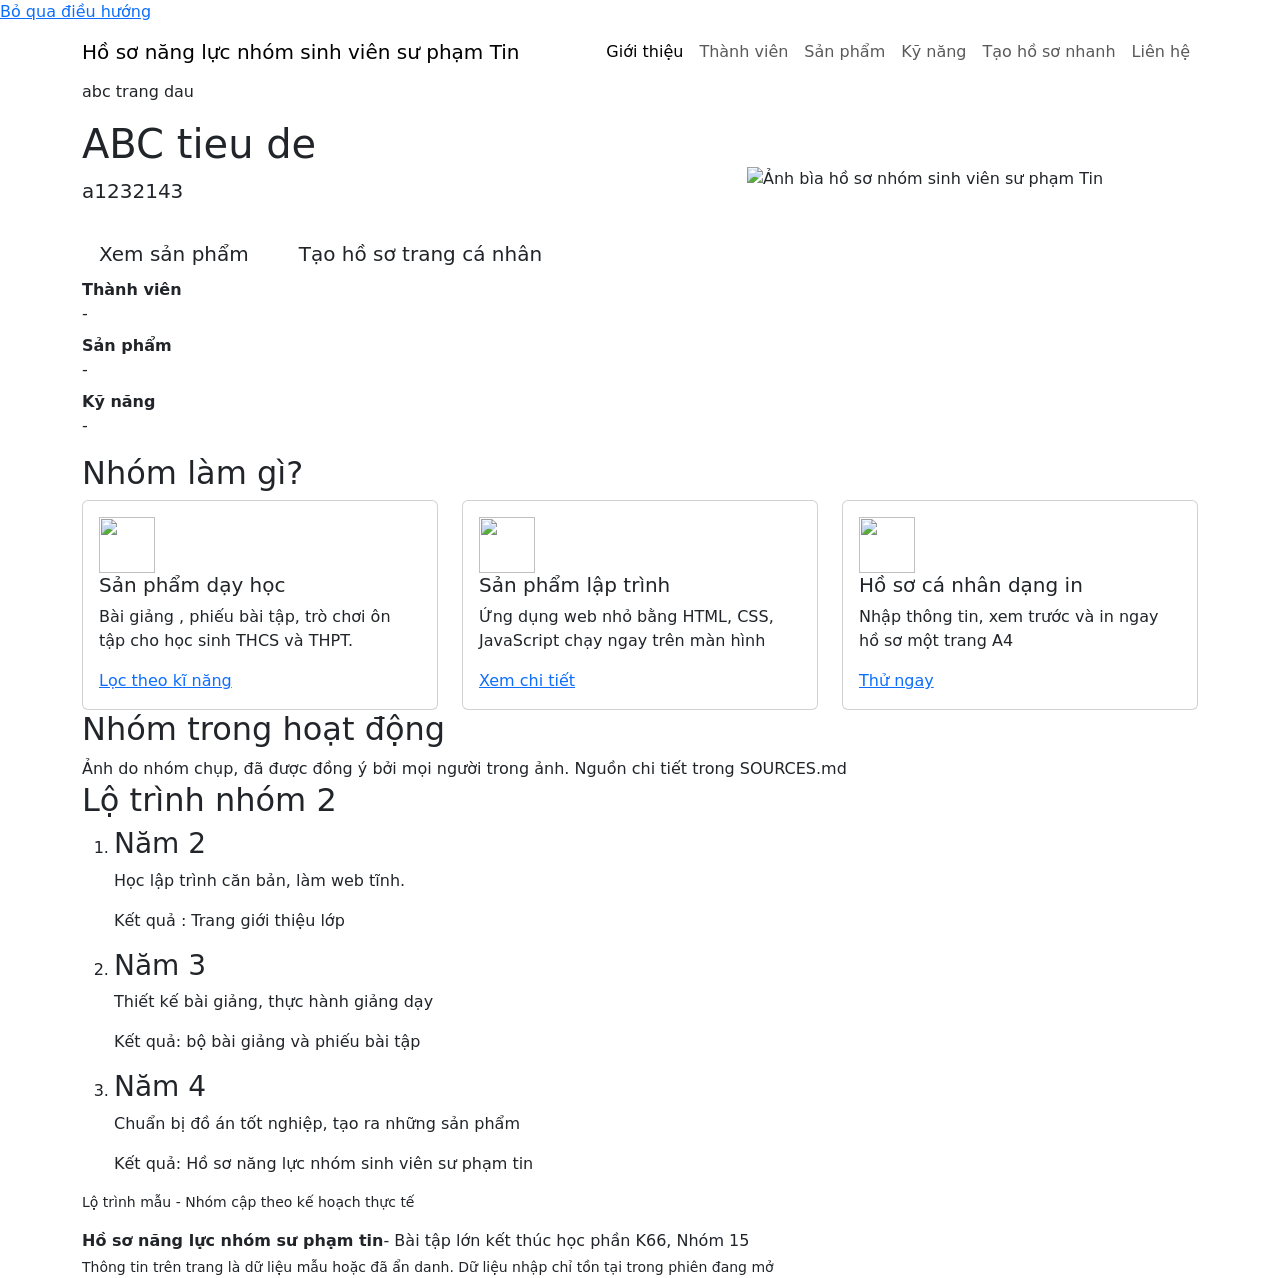
==== index.html @ cf4a586d "index.html" ====
<!DOCTYPE html>
<html lang="vi">
    <head>
        <meta charset="UTF-8">
        <meta name="viewport" content="width=device-width, initial-scale=1">
        <meta name="description" content="Hồ sơ năng lực nhóm sinh viên sư phạm tin">
        <title>Giới thiệu : Hồ sơ năng lực nhóm sinh viên sư phạm tin</title>
        <link rel="preconnect" href="https://fonts.googleapis.com">
        <link rel="preconnect" href="https://fonts.gstatic.com" crossorigin>
        <link href="https://fonts.googleapis.com/css2?family=Be+Vietnam+Pro:wght@400;500;700;800&family=Patrick+Hand&display=swap" rel="stylesheet">
        <link href="https://cdn.jsdelivr.net/npm/bootstrap@5.3.3/dist/css/bootstrap.min.css" rel="stylesheet">
        <link rel="icon" href="image/logo.jpg" type="image/jpeg">
        <link rel="stylesheet" href="css/style.css">
    </head>
     
    <body>
        <a class="skip-link" href="#main">Bỏ qua điều hướng</a>
        <header class="site-nav no-print"><nav class="navbar navbar-expand-lg"><div class="container">
            <a class="navbar-brand d-flex align-items-center gap-2" href="index.html"><img class="brand-logo" src="image/logo.jpg" width="36" height="36" alt="Logo nhóm Sư phạm Tin" onerror="this.remove()"><span>Hồ sơ năng lực nhóm sinh viên sư phạm Tin</span>
             </a>
             <button class="navbar-toggler" type="button" data-bs-toggle="collapse" data-bs-target="#menu" aria-controls="menu" aria-expanded="false" aria-label="Mở menu"><span class="navbar-toggler-icon"></span></button>
             <div class="collapse navbar-collapse" id="menu"><ul class="navbar-nav ms-auto"><li class="nav-item"><a class="nav-link active" href="index.html" aria-current="page">Giới thiệu</a></li><li class="nav-item"><a class="nav-link" href="thanhvien.html">Thành viên</a></li><li class="nav-item"><a class="nav-link" href="sanpham.html">Sản phẩm</a></li><li class="nav-item"><a class="nav-link" href="kynang.html">Kỹ năng</a></li><li class="nav-item"><a class="nav-link" href="congcu.html">Tạo hồ sơ nhanh</a></li><li class="nav-item"><a class="nav-link" href="lienhe.html">Liên hệ</a></li></ul></div>
        </div></nav></header>
        <main id="main">

            <section class="hero" id="hero"><div class="container"><div class="row g-4 align-items-center"><div class="col-12 col-lg-7">
                <p class="margin-note"> abc trang dau</p>
                <h1>ABC tieu de</h1>
                <p class="lead"> a1232143</p>
                <div class="d-flex flex-wrap gap-3 mt-4"><a class="btn btn-ink btn-lg" href="sanpham.html">Xem sản phẩm</a>
                <a class="btn btn-mark btn-lg" href="congcu.html">Tạo hồ sơ trang cá nhân</a></div>
            </div>
            <div class="col-12 col-lg-5"><img class="hero-pic" src="image/anhbia.jpg" width="720" height="480" alt="Ảnh bìa hồ sơ nhóm sinh viên sư phạm Tin"></div></div></div>
        </section>

        <section class="stat-strip" aria-label="Số liệu nhóm"><div class="container"><dl><div><dt>Thành viên</dt><dd id="stat-members">-</dd></div><div><dt>Sản phẩm</dt><dd id="stat-products">-</dd></div><div><dt>Kỹ năng</dt><dd id="stat-skills">-</dd></div></dl></div></section>

        <section class="section"><div class="container">
            <h2>Nhóm làm gì?</h2>
            <div class="row g-4">
                <div class="col-12 col-md-4"><div class="card accent accent-yellow h-100"><div class="card-body"><img class="feature-icon" src="image/icondayhoc.jpg" width="56" height="56" alt="">
                <h3 class="h5">Sản phẩm dạy học</h3><p>Bài giảng , phiếu bài tập, trò chơi ôn tập cho học sinh THCS và THPT.</p><a href="sanpham.html">Lọc theo kĩ năng</a></div>
            </div>
        </div>
        <div class="col-12 col-md-4"><div class="card accent accent-green h-100"><div class="card-body"><img class="feature-icon" src="image/iconlaptrinh.jpg" width="56" height="56" alt=""><h3 class="h5">Sản phẩm lập trình</h3><p>Ứng dụng web nhỏ bằng HTML, CSS, JavaScript chạy ngay trên màn hình</p><a href="sanpham.html">Xem chi tiết</a></div></div></div>
<div class="col-12 col-md-4"><div class="card accent accent-red h-100"><div class="card-body"><img class="feature-icon" src="image/iconhoso.jpg" width="56" height="56" alt=""><h3 class="h5">Hồ sơ cá nhân dạng in</h3><p>Nhập thông tin, xem trước và in ngay hồ sơ một trang A4</p><a href="congcu.html">Thử ngay</a></div></div></div></div></div>
    </section>

    <section class="section warm"><div class="container"><h2>Nhóm trong hoạt động</h2><p class="lead-dark">Ảnh do nhóm chụp, đã được đồng ý bởi mọi người trong ảnh. Nguồn chi tiết trong SOURCES.md</p><div id="gallery" class="row g-3"></div></div></section>

    <section class="section alt"><div class="container"><h2>Lộ trình nhóm 2</h2>
    <ol class="timeline">
        <li><h3>Năm 2</h3><p>Học lập trình căn bản, làm web tĩnh.</p><p class="result">Kết quả : Trang giới thiệu lớp</p></li>
        <li><h3>Năm 3</h3><p>Thiết kế bài giảng, thực hành giảng dạy</p><p class="result">Kết quả: bộ bài giảng và phiếu bài tập</p></li>
    <li><h3>Năm 4</h3><p>Chuẩn bị đồ án tốt nghiệp, tạo ra những sản phẩm</p><p class="result">Kết quả: Hồ sơ năng lực nhóm sinh viên sư phạm tin</p></li>    </ol>
<p class="small text-muted-fg">Lộ trình mẫu - Nhóm cập theo kế hoạch thực tế</p></div></section>

        </main>
        <footer class="site-footer no-print"><div class="container">
            <p class="mb-1"><strong>Hồ sơ năng lực nhóm sư phạm tin</strong>- Bài tập lớn kết thúc học phần K66, Nhóm 15</p>
            <p class="mb-0 small">Thông tin trên trang là dữ liệu mẫu hoặc đã ẩn danh. Dữ liệu nhập chỉ tồn tại trong phiên đang mở</p>
        </div></footer>
        <script src="https://cdnjs.cloudflare.com/ajax/libs/jquery/3.7.1/jquery.min.js"></script>
<script src="https://cdn.jsdelivr.net/npm/bootstrap@5.3.3/dist/js/bootstrap.bundle.min.js"></script>
<script src="js/data.js"></script>
<script src="js/main.js"></script>
    </body>
</html>
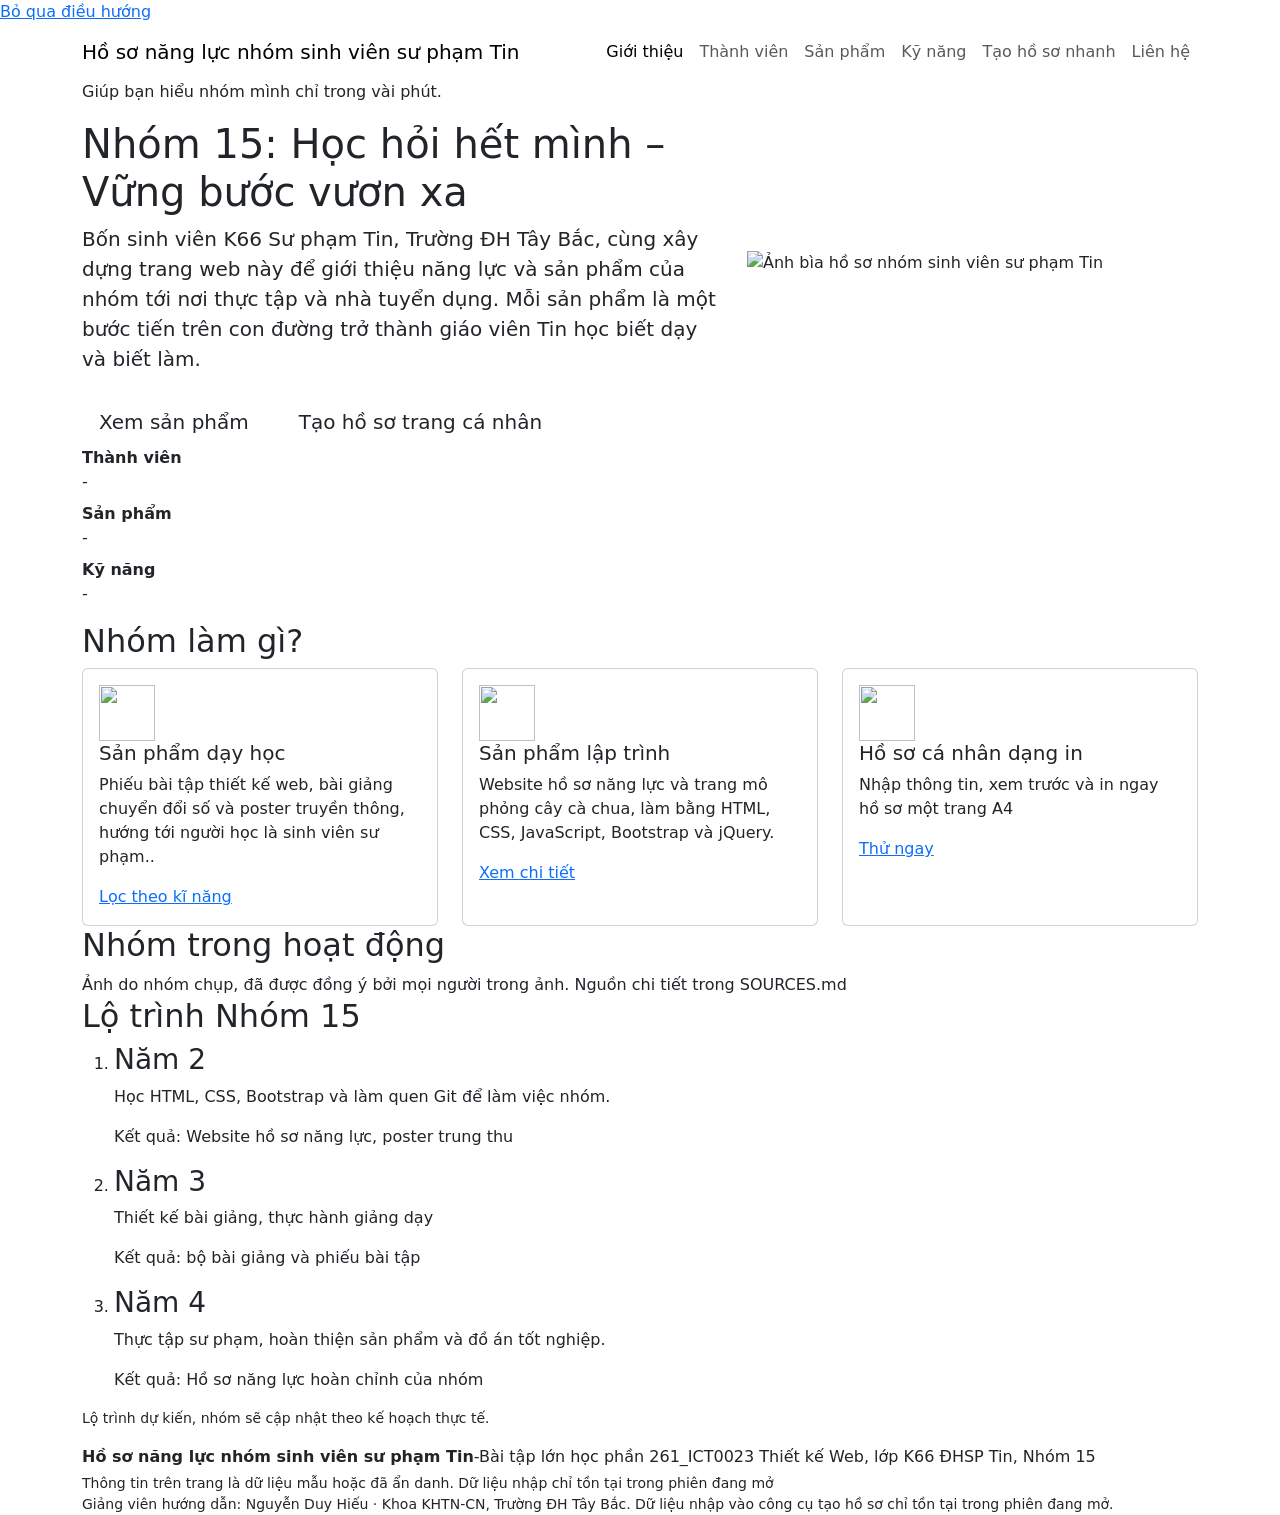
==== commit 38a0bfa8: "Update index.html" ====
--- a/index.html
+++ b/index.html
@@ -24,9 +24,9 @@
         <main id="main">
 
             <section class="hero" id="hero"><div class="container"><div class="row g-4 align-items-center"><div class="col-12 col-lg-7">
-                <p class="margin-note"> abc trang dau</p>
-                <h1>ABC tieu de</h1>
-                <p class="lead"> a1232143</p>
+                <p class="margin-note"> Giúp bạn hiểu nhóm mình chỉ trong vài phút.</p>
+                <h1>Nhóm 15: Học hỏi hết mình – Vững bước vươn xa</h1>
+                <p class="lead">Bốn sinh viên K66 Sư phạm Tin, Trường ĐH Tây Bắc, cùng xây dựng trang web này để giới thiệu năng lực và sản phẩm của nhóm tới nơi thực tập và nhà tuyển dụng. Mỗi sản phẩm là một bước tiến trên con đường trở thành giáo viên Tin học biết dạy và biết làm.</p>
                 <div class="d-flex flex-wrap gap-3 mt-4"><a class="btn btn-ink btn-lg" href="sanpham.html">Xem sản phẩm</a>
                 <a class="btn btn-mark btn-lg" href="congcu.html">Tạo hồ sơ trang cá nhân</a></div>
             </div>
@@ -39,26 +39,27 @@
             <h2>Nhóm làm gì?</h2>
             <div class="row g-4">
                 <div class="col-12 col-md-4"><div class="card accent accent-yellow h-100"><div class="card-body"><img class="feature-icon" src="image/icondayhoc.jpg" width="56" height="56" alt="">
-                <h3 class="h5">Sản phẩm dạy học</h3><p>Bài giảng , phiếu bài tập, trò chơi ôn tập cho học sinh THCS và THPT.</p><a href="sanpham.html">Lọc theo kĩ năng</a></div>
+                <h3 class="h5">Sản phẩm dạy học</h3><p>Phiếu bài tập thiết kế web, bài giảng chuyển đổi số và poster truyền thông, hướng tới người học là sinh viên sư phạm..</p><a href="sanpham.html">Lọc theo kĩ năng</a></div>
             </div>
         </div>
-        <div class="col-12 col-md-4"><div class="card accent accent-green h-100"><div class="card-body"><img class="feature-icon" src="image/iconlaptrinh.jpg" width="56" height="56" alt=""><h3 class="h5">Sản phẩm lập trình</h3><p>Ứng dụng web nhỏ bằng HTML, CSS, JavaScript chạy ngay trên màn hình</p><a href="sanpham.html">Xem chi tiết</a></div></div></div>
+        <div class="col-12 col-md-4"><div class="card accent accent-green h-100"><div class="card-body"><img class="feature-icon" src="image/iconlaptrinh.jpg" width="56" height="56" alt=""><h3 class="h5">Sản phẩm lập trình</h3><p>Website hồ sơ năng lực và trang mô phỏng cây cà chua, làm bằng HTML, CSS, JavaScript, Bootstrap và jQuery.</p><a href="sanpham.html">Xem chi tiết</a></div></div></div>
 <div class="col-12 col-md-4"><div class="card accent accent-red h-100"><div class="card-body"><img class="feature-icon" src="image/iconhoso.jpg" width="56" height="56" alt=""><h3 class="h5">Hồ sơ cá nhân dạng in</h3><p>Nhập thông tin, xem trước và in ngay hồ sơ một trang A4</p><a href="congcu.html">Thử ngay</a></div></div></div></div></div>
     </section>
 
     <section class="section warm"><div class="container"><h2>Nhóm trong hoạt động</h2><p class="lead-dark">Ảnh do nhóm chụp, đã được đồng ý bởi mọi người trong ảnh. Nguồn chi tiết trong SOURCES.md</p><div id="gallery" class="row g-3"></div></div></section>
 
-    <section class="section alt"><div class="container"><h2>Lộ trình nhóm 2</h2>
+    <section class="section alt"><div class="container"><h2>Lộ trình Nhóm 15</h2>
     <ol class="timeline">
-        <li><h3>Năm 2</h3><p>Học lập trình căn bản, làm web tĩnh.</p><p class="result">Kết quả : Trang giới thiệu lớp</p></li>
+        <li><h3>Năm 2</h3><p>Học HTML, CSS, Bootstrap và làm quen Git để làm việc nhóm.</p><p class="result">Kết quả: Website hồ sơ năng lực, poster trung thu</p></li>
         <li><h3>Năm 3</h3><p>Thiết kế bài giảng, thực hành giảng dạy</p><p class="result">Kết quả: bộ bài giảng và phiếu bài tập</p></li>
-    <li><h3>Năm 4</h3><p>Chuẩn bị đồ án tốt nghiệp, tạo ra những sản phẩm</p><p class="result">Kết quả: Hồ sơ năng lực nhóm sinh viên sư phạm tin</p></li>    </ol>
-<p class="small text-muted-fg">Lộ trình mẫu - Nhóm cập theo kế hoạch thực tế</p></div></section>
+    <li><h3>Năm 4</h3><p>Thực tập sư phạm, hoàn thiện sản phẩm và đồ án tốt nghiệp.</p><p class="result">Kết quả: Hồ sơ năng lực hoàn chỉnh của nhóm</p></li>    </ol>
+<p class="small text-muted-fg">Lộ trình dự kiến, nhóm sẽ cập nhật theo kế hoạch thực tế.</p></div></section>
 
         </main>
         <footer class="site-footer no-print"><div class="container">
-            <p class="mb-1"><strong>Hồ sơ năng lực nhóm sư phạm tin</strong>- Bài tập lớn kết thúc học phần K66, Nhóm 15</p>
+            <p class="mb-1"><strong>Hồ sơ năng lực nhóm sinh viên sư phạm Tin</strong>-Bài tập lớn học phần 261_ICT0023 Thiết kế Web, lớp K66 ĐHSP Tin, Nhóm 15</p>
             <p class="mb-0 small">Thông tin trên trang là dữ liệu mẫu hoặc đã ẩn danh. Dữ liệu nhập chỉ tồn tại trong phiên đang mở</p>
+            <p class="mb-0 small">Giảng viên hướng dẫn: Nguyễn Duy Hiếu · Khoa KHTN-CN, Trường ĐH Tây Bắc. Dữ liệu nhập vào công cụ tạo hồ sơ chỉ tồn tại trong phiên đang mở.</p>
         </div></footer>
         <script src="https://cdnjs.cloudflare.com/ajax/libs/jquery/3.7.1/jquery.min.js"></script>
 <script src="https://cdn.jsdelivr.net/npm/bootstrap@5.3.3/dist/js/bootstrap.bundle.min.js"></script>
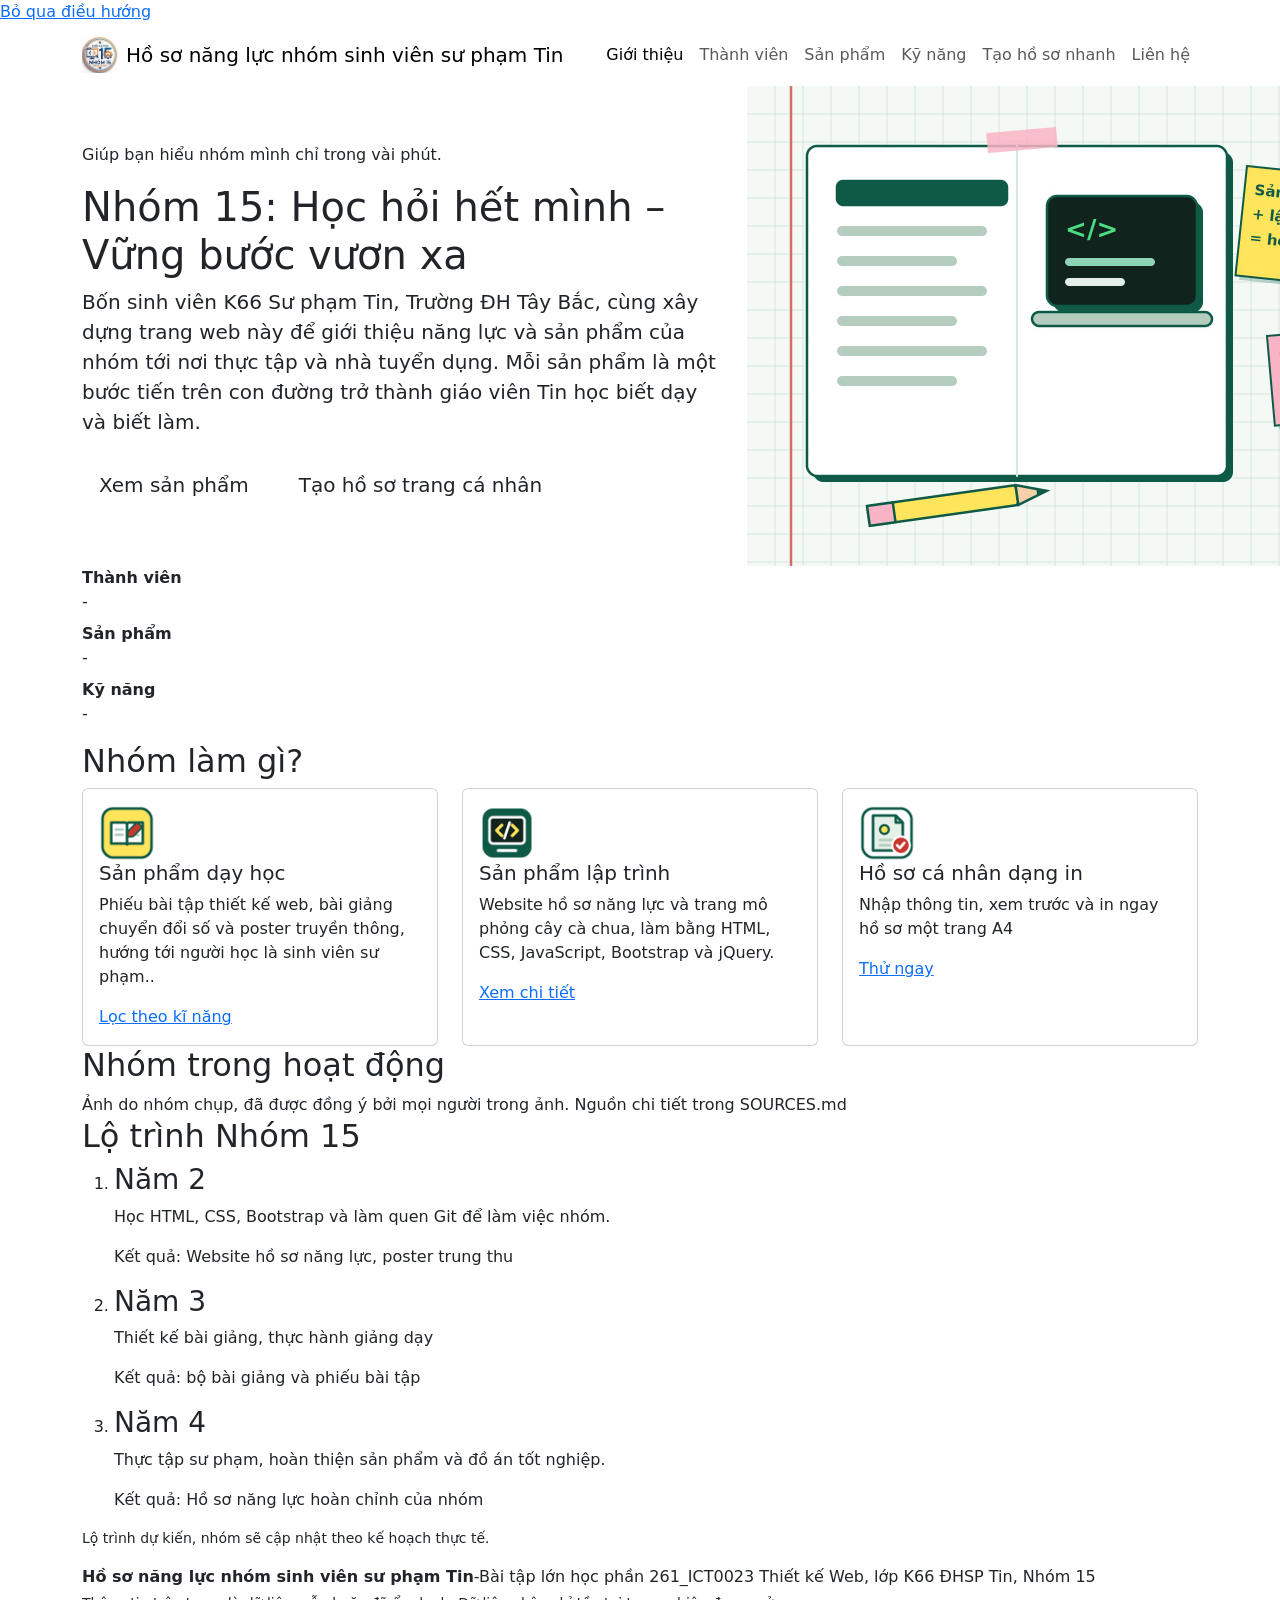
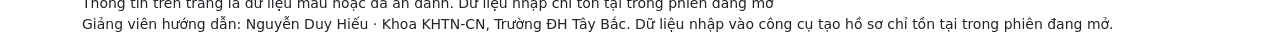
==== commit 48cf8908: "index.html" ====
--- a/index.html
+++ b/index.html
@@ -12,7 +12,6 @@
         <link rel="icon" href="image/logo.jpg" type="image/jpeg">
         <link rel="stylesheet" href="css/style.css">
     </head>
-     
     <body>
         <a class="skip-link" href="#main">Bỏ qua điều hướng</a>
         <header class="site-nav no-print"><nav class="navbar navbar-expand-lg"><div class="container">
@@ -22,7 +21,6 @@
              <div class="collapse navbar-collapse" id="menu"><ul class="navbar-nav ms-auto"><li class="nav-item"><a class="nav-link active" href="index.html" aria-current="page">Giới thiệu</a></li><li class="nav-item"><a class="nav-link" href="thanhvien.html">Thành viên</a></li><li class="nav-item"><a class="nav-link" href="sanpham.html">Sản phẩm</a></li><li class="nav-item"><a class="nav-link" href="kynang.html">Kỹ năng</a></li><li class="nav-item"><a class="nav-link" href="congcu.html">Tạo hồ sơ nhanh</a></li><li class="nav-item"><a class="nav-link" href="lienhe.html">Liên hệ</a></li></ul></div>
         </div></nav></header>
         <main id="main">
-
             <section class="hero" id="hero"><div class="container"><div class="row g-4 align-items-center"><div class="col-12 col-lg-7">
                 <p class="margin-note"> Giúp bạn hiểu nhóm mình chỉ trong vài phút.</p>
                 <h1>Nhóm 15: Học hỏi hết mình – Vững bước vươn xa</h1>
@@ -38,12 +36,12 @@
         <section class="section"><div class="container">
             <h2>Nhóm làm gì?</h2>
             <div class="row g-4">
-                <div class="col-12 col-md-4"><div class="card accent accent-yellow h-100"><div class="card-body"><img class="feature-icon" src="image/icondayhoc.jpg" width="56" height="56" alt="">
+                <div class="col-12 col-md-4"><div class="card accent accent-yellow h-100"><div class="card-body"><img class="feature-icon" src="image/icondayhoc.jpg" width="56" height="56" alt="Biểu tượng Sản phẩm dạy học">
                 <h3 class="h5">Sản phẩm dạy học</h3><p>Phiếu bài tập thiết kế web, bài giảng chuyển đổi số và poster truyền thông, hướng tới người học là sinh viên sư phạm..</p><a href="sanpham.html">Lọc theo kĩ năng</a></div>
             </div>
         </div>
-        <div class="col-12 col-md-4"><div class="card accent accent-green h-100"><div class="card-body"><img class="feature-icon" src="image/iconlaptrinh.jpg" width="56" height="56" alt=""><h3 class="h5">Sản phẩm lập trình</h3><p>Website hồ sơ năng lực và trang mô phỏng cây cà chua, làm bằng HTML, CSS, JavaScript, Bootstrap và jQuery.</p><a href="sanpham.html">Xem chi tiết</a></div></div></div>
-<div class="col-12 col-md-4"><div class="card accent accent-red h-100"><div class="card-body"><img class="feature-icon" src="image/iconhoso.jpg" width="56" height="56" alt=""><h3 class="h5">Hồ sơ cá nhân dạng in</h3><p>Nhập thông tin, xem trước và in ngay hồ sơ một trang A4</p><a href="congcu.html">Thử ngay</a></div></div></div></div></div>
+        <div class="col-12 col-md-4"><div class="card accent accent-green h-100"><div class="card-body"><img class="feature-icon" src="image/iconlaptrinh.jpg" width="56" height="56" alt="Biểu tượng Sản phẩm lập trình"><h3 class="h5">Sản phẩm lập trình</h3><p>Website hồ sơ năng lực và trang mô phỏng cây cà chua, làm bằng HTML, CSS, JavaScript, Bootstrap và jQuery.</p><a href="sanpham.html">Xem chi tiết</a></div></div></div>
+<div class="col-12 col-md-4"><div class="card accent accent-red h-100"><div class="card-body"><img class="feature-icon" src="image/iconhoso.jpg" width="56" height="56" alt="Biểu tượng Hồ sơ cá nhân"><h3 class="h5">Hồ sơ cá nhân dạng in</h3><p>Nhập thông tin, xem trước và in ngay hồ sơ một trang A4</p><a href="congcu.html">Thử ngay</a></div></div></div></div></div>
     </section>
 
     <section class="section warm"><div class="container"><h2>Nhóm trong hoạt động</h2><p class="lead-dark">Ảnh do nhóm chụp, đã được đồng ý bởi mọi người trong ảnh. Nguồn chi tiết trong SOURCES.md</p><div id="gallery" class="row g-3"></div></div></section>
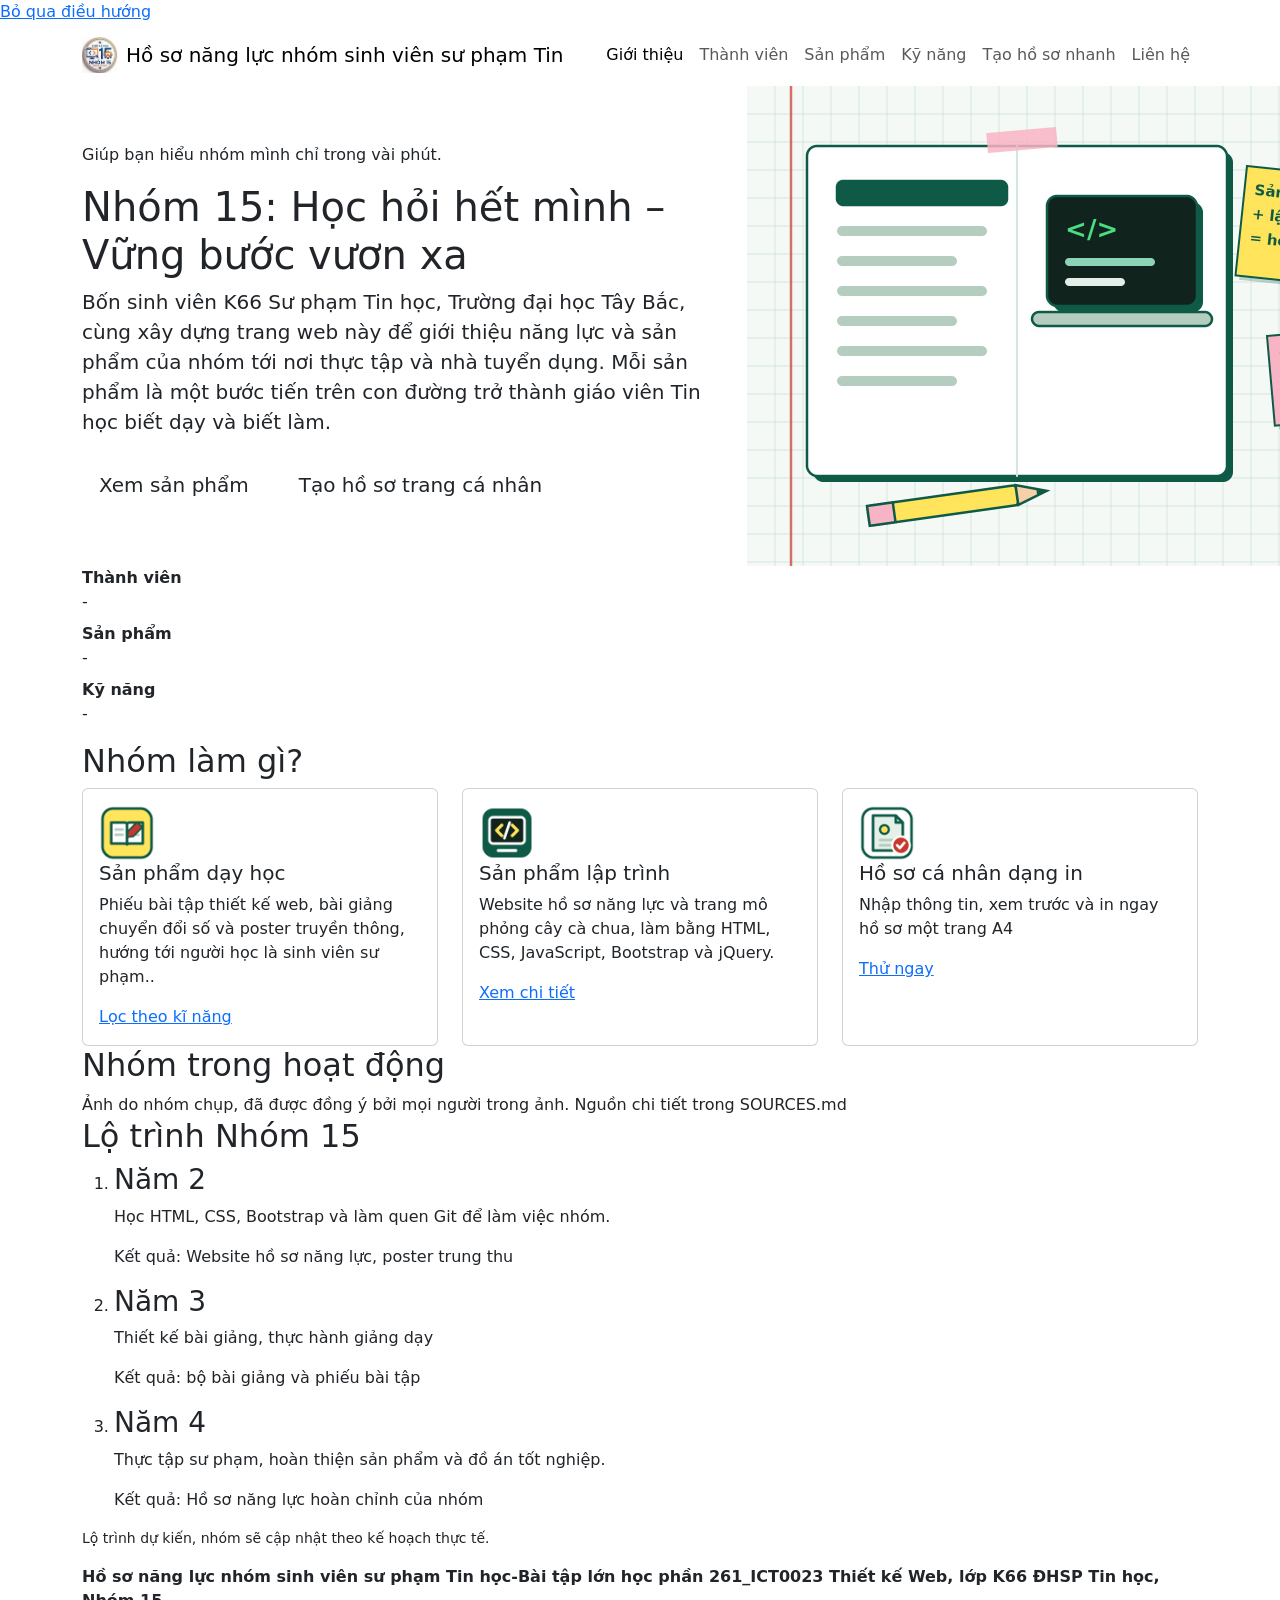
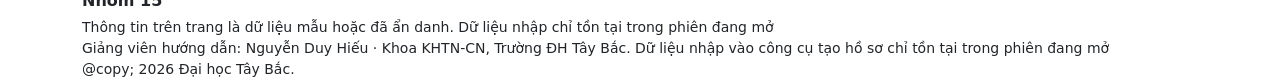
==== commit d034df41: "Update index.html" ====
--- a/index.html
+++ b/index.html
@@ -24,7 +24,7 @@
             <section class="hero" id="hero"><div class="container"><div class="row g-4 align-items-center"><div class="col-12 col-lg-7">
                 <p class="margin-note"> Giúp bạn hiểu nhóm mình chỉ trong vài phút.</p>
                 <h1>Nhóm 15: Học hỏi hết mình – Vững bước vươn xa</h1>
-                <p class="lead">Bốn sinh viên K66 Sư phạm Tin, Trường ĐH Tây Bắc, cùng xây dựng trang web này để giới thiệu năng lực và sản phẩm của nhóm tới nơi thực tập và nhà tuyển dụng. Mỗi sản phẩm là một bước tiến trên con đường trở thành giáo viên Tin học biết dạy và biết làm.</p>
+                <p class="lead">Bốn sinh viên K66 Sư phạm Tin học, Trường đại học Tây Bắc, cùng xây dựng trang web này để giới thiệu năng lực và sản phẩm của nhóm tới nơi thực tập và nhà tuyển dụng. Mỗi sản phẩm là một bước tiến trên con đường trở thành giáo viên Tin học biết dạy và biết làm.</p>
                 <div class="d-flex flex-wrap gap-3 mt-4"><a class="btn btn-ink btn-lg" href="sanpham.html">Xem sản phẩm</a>
                 <a class="btn btn-mark btn-lg" href="congcu.html">Tạo hồ sơ trang cá nhân</a></div>
             </div>
@@ -55,9 +55,9 @@
 
         </main>
         <footer class="site-footer no-print"><div class="container">
-            <p class="mb-1"><strong>Hồ sơ năng lực nhóm sinh viên sư phạm Tin</strong>-Bài tập lớn học phần 261_ICT0023 Thiết kế Web, lớp K66 ĐHSP Tin, Nhóm 15</p>
-            <p class="mb-0 small">Thông tin trên trang là dữ liệu mẫu hoặc đã ẩn danh. Dữ liệu nhập chỉ tồn tại trong phiên đang mở</p>
-            <p class="mb-0 small">Giảng viên hướng dẫn: Nguyễn Duy Hiếu · Khoa KHTN-CN, Trường ĐH Tây Bắc. Dữ liệu nhập vào công cụ tạo hồ sơ chỉ tồn tại trong phiên đang mở.</p>
+            <p class="mb-1"><strong>Hồ sơ năng lực nhóm sinh viên sư phạm Tin học-Bài tập lớn học phần 261_ICT0023 Thiết kế Web, lớp K66 ĐHSP Tin học, Nhóm 15</strong></p>
+            <p class="mb-0 small">Thông tin trên trang là dữ liệu mẫu hoặc đã ẩn danh. Dữ liệu nhập chỉ tồn tại trong phiên đang mở<br>Giảng viên hướng dẫn: Nguyễn Duy Hiếu · Khoa KHTN-CN, Trường ĐH Tây Bắc. Dữ liệu nhập vào công cụ tạo hồ sơ chỉ tồn tại trong phiên đang mở</p>
+            <p class="mb-0 small">@copy; 2026 Đại học Tây Bắc.</p>
         </div></footer>
         <script src="https://cdnjs.cloudflare.com/ajax/libs/jquery/3.7.1/jquery.min.js"></script>
 <script src="https://cdn.jsdelivr.net/npm/bootstrap@5.3.3/dist/js/bootstrap.bundle.min.js"></script>
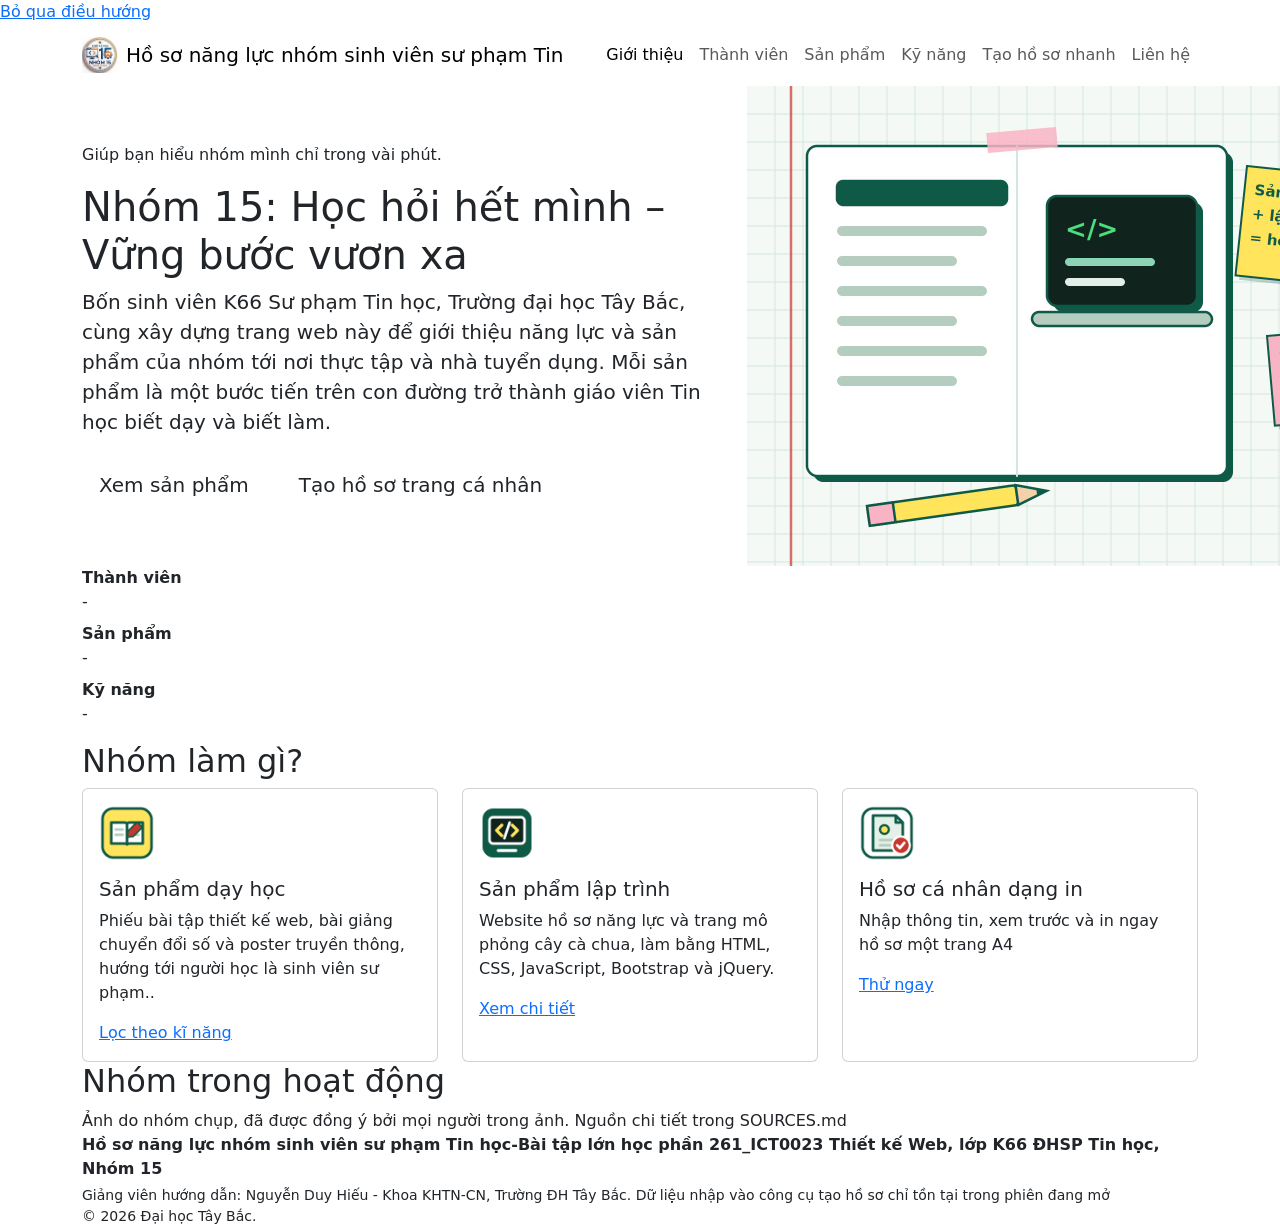
==== commit bbf13fb5: "Add files via upload" ====
--- a/index.html
+++ b/index.html
@@ -7,28 +7,27 @@
         <title>Giới thiệu : Hồ sơ năng lực nhóm sinh viên sư phạm tin</title>
         <link rel="preconnect" href="https://fonts.googleapis.com">
         <link rel="preconnect" href="https://fonts.gstatic.com" crossorigin>
-        <link href="https://fonts.googleapis.com/css2?family=Be+Vietnam+Pro:wght@400;500;700;800&family=Patrick+Hand&display=swap" rel="stylesheet">
+        <link href="https://fonts.googleapis.com/css2?family=Be+Vietnam+Pro:wght@400;500;700;800&display=swap" rel="stylesheet">
         <link href="https://cdn.jsdelivr.net/npm/bootstrap@5.3.3/dist/css/bootstrap.min.css" rel="stylesheet">
-        <link rel="icon" href="image/logo.jpg" type="image/jpeg">
         <link rel="stylesheet" href="css/style.css">
     </head>
     <body>
         <a class="skip-link" href="#main">Bỏ qua điều hướng</a>
         <header class="site-nav no-print"><nav class="navbar navbar-expand-lg"><div class="container">
-            <a class="navbar-brand d-flex align-items-center gap-2" href="index.html"><img class="brand-logo" src="image/logo.jpg" width="36" height="36" alt="Logo nhóm Sư phạm Tin" onerror="this.remove()"><span>Hồ sơ năng lực nhóm sinh viên sư phạm Tin</span>
+            <a class="navbar-brand d-flex align-items-center gap-2" href="index.html"><img class="brand-logo phongto" src="image/logo.jpg" width="36" height="36" alt="Logo nhóm Sư phạm Tin" onerror="this.remove()"><span>Hồ sơ năng lực nhóm sinh viên sư phạm Tin</span>
              </a>
              <button class="navbar-toggler" type="button" data-bs-toggle="collapse" data-bs-target="#menu" aria-controls="menu" aria-expanded="false" aria-label="Mở menu"><span class="navbar-toggler-icon"></span></button>
-             <div class="collapse navbar-collapse" id="menu"><ul class="navbar-nav ms-auto"><li class="nav-item"><a class="nav-link active" href="index.html" aria-current="page">Giới thiệu</a></li><li class="nav-item"><a class="nav-link" href="thanhvien.html">Thành viên</a></li><li class="nav-item"><a class="nav-link" href="sanpham.html">Sản phẩm</a></li><li class="nav-item"><a class="nav-link" href="kynang.html">Kỹ năng</a></li><li class="nav-item"><a class="nav-link" href="congcu.html">Tạo hồ sơ nhanh</a></li><li class="nav-item"><a class="nav-link" href="lienhe.html">Liên hệ</a></li></ul></div>
+             <div class="collapse navbar-collapse" id="menu"><ul class="navbar-nav ms-auto"><li class="nav-item"><a class="nav-link active phongto" href="index.html" aria-current="page">Giới thiệu</a></li><li class="nav-item phongto"><a class="nav-link" href="thanhvien.html">Thành viên</a></li><li class="nav-item phongto"><a class="nav-link" href="sanpham.html">Sản phẩm</a></li><li class="nav-item phongto"><a class="nav-link" href="kynang.html">Kỹ năng</a></li><li class="nav-item phongto"><a class="nav-link" href="congcu.html">Tạo hồ sơ nhanh</a></li><li class="nav-item phongto"><a class="nav-link" href="lienhe.html">Liên hệ</a></li></ul></div>
         </div></nav></header>
         <main id="main">
             <section class="hero" id="hero"><div class="container"><div class="row g-4 align-items-center"><div class="col-12 col-lg-7">
                 <p class="margin-note"> Giúp bạn hiểu nhóm mình chỉ trong vài phút.</p>
                 <h1>Nhóm 15: Học hỏi hết mình – Vững bước vươn xa</h1>
                 <p class="lead">Bốn sinh viên K66 Sư phạm Tin học, Trường đại học Tây Bắc, cùng xây dựng trang web này để giới thiệu năng lực và sản phẩm của nhóm tới nơi thực tập và nhà tuyển dụng. Mỗi sản phẩm là một bước tiến trên con đường trở thành giáo viên Tin học biết dạy và biết làm.</p>
-                <div class="d-flex flex-wrap gap-3 mt-4"><a class="btn btn-ink btn-lg" href="sanpham.html">Xem sản phẩm</a>
-                <a class="btn btn-mark btn-lg" href="congcu.html">Tạo hồ sơ trang cá nhân</a></div>
+                <div class="d-flex flex-wrap gap-3 mt-4"><a class="btn btn-ink btn-lg phongto" href="sanpham.html">Xem sản phẩm</a>
+                <a class="btn btn-mark btn-lg phongto" href="congcu.html">Tạo hồ sơ trang cá nhân</a></div>
             </div>
-            <div class="col-12 col-lg-5"><img class="hero-pic" src="image/anhbia.jpg" width="720" height="480" alt="Ảnh bìa hồ sơ nhóm sinh viên sư phạm Tin"></div></div></div>
+            <div class="col-12 col-lg-5"><img class="hero-pic phongto" src="image/anhbia.jpg" width="720" height="480" alt="Ảnh bìa hồ sơ nhóm sinh viên sư phạm Tin"></div></div></div>
         </section>
 
         <section class="stat-strip" aria-label="Số liệu nhóm"><div class="container"><dl><div><dt>Thành viên</dt><dd id="stat-members">-</dd></div><div><dt>Sản phẩm</dt><dd id="stat-products">-</dd></div><div><dt>Kỹ năng</dt><dd id="stat-skills">-</dd></div></dl></div></section>
@@ -36,28 +35,21 @@
         <section class="section"><div class="container">
             <h2>Nhóm làm gì?</h2>
             <div class="row g-4">
-                <div class="col-12 col-md-4"><div class="card accent accent-yellow h-100"><div class="card-body"><img class="feature-icon" src="image/icondayhoc.jpg" width="56" height="56" alt="Biểu tượng Sản phẩm dạy học">
+                <div class="col-12 col-md-4"><div class="card h-100"><div class="card-body"><img class="rounded mb-3 phongto" src="image/icondayhoc.jpg" width="56" height="56" alt="Biểu tượng Sản phẩm dạy học">
                 <h3 class="h5">Sản phẩm dạy học</h3><p>Phiếu bài tập thiết kế web, bài giảng chuyển đổi số và poster truyền thông, hướng tới người học là sinh viên sư phạm..</p><a href="sanpham.html">Lọc theo kĩ năng</a></div>
             </div>
         </div>
-        <div class="col-12 col-md-4"><div class="card accent accent-green h-100"><div class="card-body"><img class="feature-icon" src="image/iconlaptrinh.jpg" width="56" height="56" alt="Biểu tượng Sản phẩm lập trình"><h3 class="h5">Sản phẩm lập trình</h3><p>Website hồ sơ năng lực và trang mô phỏng cây cà chua, làm bằng HTML, CSS, JavaScript, Bootstrap và jQuery.</p><a href="sanpham.html">Xem chi tiết</a></div></div></div>
-<div class="col-12 col-md-4"><div class="card accent accent-red h-100"><div class="card-body"><img class="feature-icon" src="image/iconhoso.jpg" width="56" height="56" alt="Biểu tượng Hồ sơ cá nhân"><h3 class="h5">Hồ sơ cá nhân dạng in</h3><p>Nhập thông tin, xem trước và in ngay hồ sơ một trang A4</p><a href="congcu.html">Thử ngay</a></div></div></div></div></div>
+        <div class="col-12 col-md-4"><div class="card h-100"><div class="card-body"><img class="rounded mb-3 phongto" src="image/iconlaptrinh.jpg" width="56" height="56" alt="Biểu tượng Sản phẩm lập trình"><h3 class="h5">Sản phẩm lập trình</h3><p>Website hồ sơ năng lực và trang mô phỏng cây cà chua, làm bằng HTML, CSS, JavaScript, Bootstrap và jQuery.</p><a href="sanpham.html">Xem chi tiết</a></div></div></div>
+<div class="col-12 col-md-4"><div class="card h-100"><div class="card-body"><img class="rounded mb-3 phongto" src="image/iconhoso.jpg" width="56" height="56" alt="Biểu tượng Hồ sơ cá nhân"><h3 class="h5">Hồ sơ cá nhân dạng in</h3><p>Nhập thông tin, xem trước và in ngay hồ sơ một trang A4</p><a href="congcu.html">Thử ngay</a></div></div></div></div></div>
     </section>
 
     <section class="section warm"><div class="container"><h2>Nhóm trong hoạt động</h2><p class="lead-dark">Ảnh do nhóm chụp, đã được đồng ý bởi mọi người trong ảnh. Nguồn chi tiết trong SOURCES.md</p><div id="gallery" class="row g-3"></div></div></section>
 
-    <section class="section alt"><div class="container"><h2>Lộ trình Nhóm 15</h2>
-    <ol class="timeline">
-        <li><h3>Năm 2</h3><p>Học HTML, CSS, Bootstrap và làm quen Git để làm việc nhóm.</p><p class="result">Kết quả: Website hồ sơ năng lực, poster trung thu</p></li>
-        <li><h3>Năm 3</h3><p>Thiết kế bài giảng, thực hành giảng dạy</p><p class="result">Kết quả: bộ bài giảng và phiếu bài tập</p></li>
-    <li><h3>Năm 4</h3><p>Thực tập sư phạm, hoàn thiện sản phẩm và đồ án tốt nghiệp.</p><p class="result">Kết quả: Hồ sơ năng lực hoàn chỉnh của nhóm</p></li>    </ol>
-<p class="small text-muted-fg">Lộ trình dự kiến, nhóm sẽ cập nhật theo kế hoạch thực tế.</p></div></section>
-
         </main>
         <footer class="site-footer no-print"><div class="container">
             <p class="mb-1"><strong>Hồ sơ năng lực nhóm sinh viên sư phạm Tin học-Bài tập lớn học phần 261_ICT0023 Thiết kế Web, lớp K66 ĐHSP Tin học, Nhóm 15</strong></p>
-            <p class="mb-0 small">Thông tin trên trang là dữ liệu mẫu hoặc đã ẩn danh. Dữ liệu nhập chỉ tồn tại trong phiên đang mở<br>Giảng viên hướng dẫn: Nguyễn Duy Hiếu · Khoa KHTN-CN, Trường ĐH Tây Bắc. Dữ liệu nhập vào công cụ tạo hồ sơ chỉ tồn tại trong phiên đang mở</p>
-            <p class="mb-0 small">@copy; 2026 Đại học Tây Bắc.</p>
+            <p class="mb-0 small">Giảng viên hướng dẫn: Nguyễn Duy Hiếu - Khoa KHTN-CN, Trường ĐH Tây Bắc. Dữ liệu nhập vào công cụ tạo hồ sơ chỉ tồn tại trong phiên đang mở</p>
+            <p class="mb-0 small">&copy; 2026 Đại học Tây Bắc.</p>
         </div></footer>
         <script src="https://cdnjs.cloudflare.com/ajax/libs/jquery/3.7.1/jquery.min.js"></script>
 <script src="https://cdn.jsdelivr.net/npm/bootstrap@5.3.3/dist/js/bootstrap.bundle.min.js"></script>
